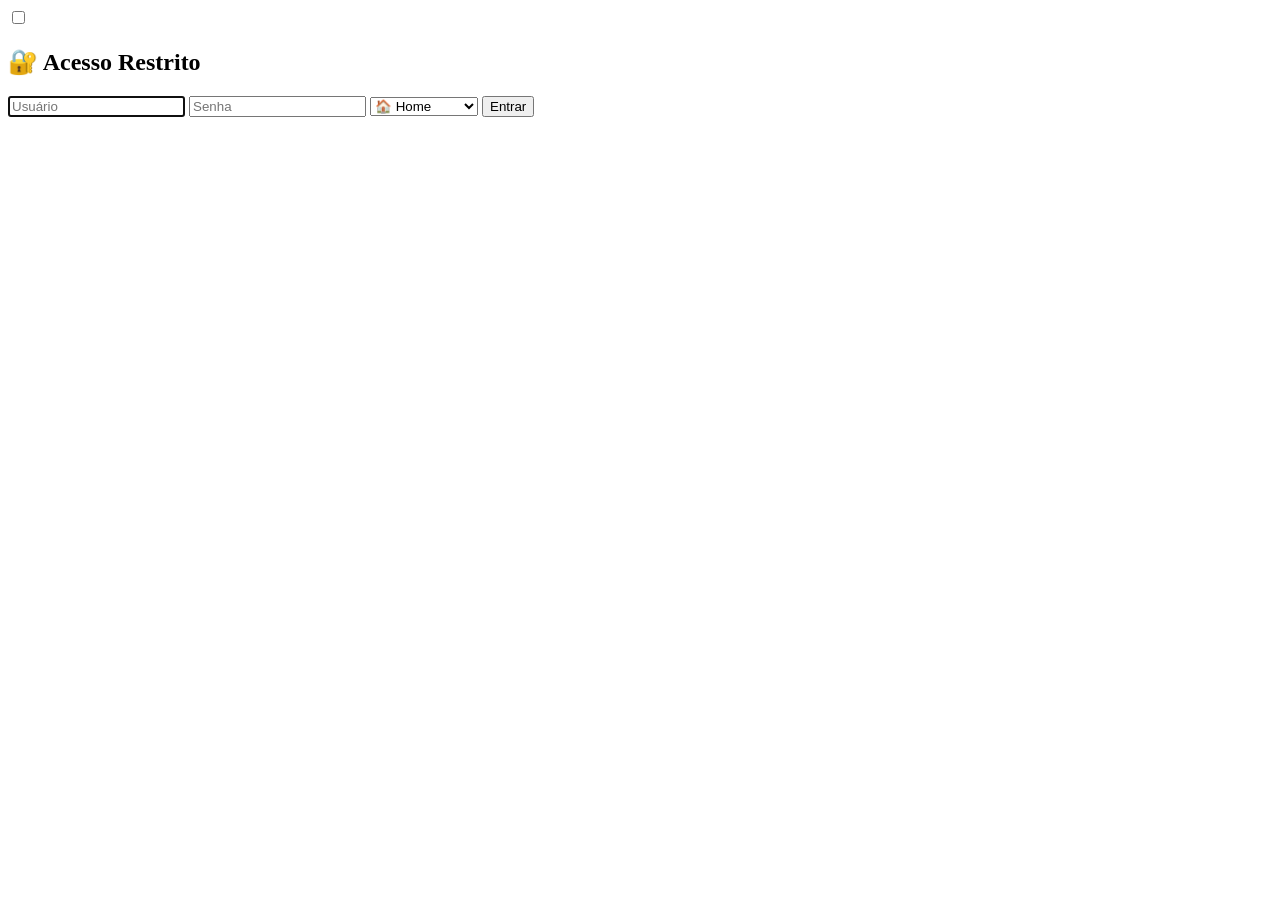
==== datajud.html @ a171477c "chore: update repository structure" ====
<!DOCTYPE html>
<html lang="pt-BR">
<head>
  <meta charset="UTF-8" />
  <meta name="viewport" content="width=device-width, initial-scale=1.0" />
  <title>Consulta de Processo</title>
  <link rel="stylesheet" href="styles.css" />
</head>
<body>
  <div class="theme-toggle-wrapper">
    <label class="theme-switch">
      <input type="checkbox" id="theme-toggle" />
      <span class="slider"></span>
    </label>
  </div>

  <div class="card">
    <h2 class="title">🔎 Consulta de Processo</h2>
    <input
      type="text"
      id="processo"
      placeholder="Digite o número do processo"
      required
    />
    <select id="tribunal">
      <option value="stj">⚖️ STJ</option>
      <option value="tjce">📃 TJCE</option>
      <option value="tjsp">📃 TJSP</option>
      <option value="trf1">⚖️ TRF1</option>
      <option value="trf2">⚖️ TRF2</option>
      <option value="trf3">⚖️ TRF3</option>
      <option value="trf4">⚖️ TRF4</option>
      <option value="trf5">⚖️ TRF5</option>
      <option value="trf6">⚖️ TRF6</option>
    </select>
    <button onclick="searchProcess()">Confirmar</button>
  </div>

  <div id="result-container"></div>

  <script src="env.js"></script>
  <script src="script.js"></script>
</body>
</html>
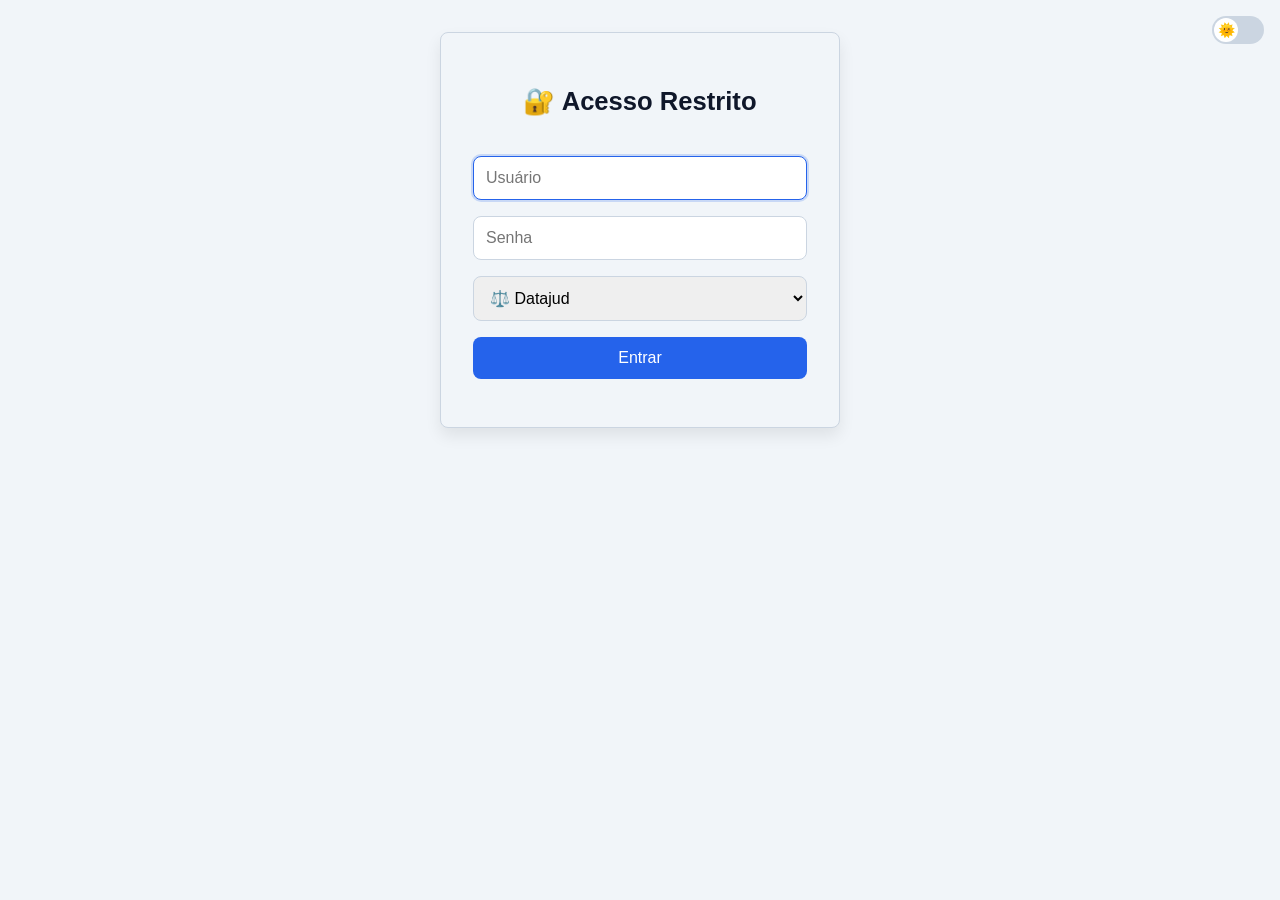
==== commit e3d1dfc1: "fix: selected STJ" ====
--- a/datajud.html
+++ b/datajud.html
@@ -19,11 +19,11 @@
     <input
       type="text"
       id="processo"
-      placeholder="Digite o número do processo"
+      placeholder="Digite o número único do processo (NUP)"
       required
     />
     <select id="tribunal">
-      <option value="stj">⚖️ STJ</option>
+      <option value="stj" selected>⚖️ STJ</option>
       <option value="tjce">📃 TJCE</option>
       <option value="tjsp">📃 TJSP</option>
       <option value="trf1">⚖️ TRF1</option>
--- a/styles.css
+++ b/styles.css
@@ -0,0 +1,308 @@
+:root {
+  --bg-light: #f1f5f9;
+  --bg-dark: #0f172a;
+  --text-light: #0f172a;
+  --text-dark: #f1f5f9;
+  --accent: #2563eb;
+  --accent-hover: #1d4ed8;
+  --border: #cbd5e1;
+  --radius: 0.5rem;
+  --font: 'Segoe UI', sans-serif;
+  --error: #dc2626;
+  --result-bg: #f5f5f5;
+  --result-btn-bg: #e0dcd2;
+  --result-btn-hover: #d4d0c6;
+  --result-btn-text: #4a4a4a;
+}
+
+* {
+  box-sizing: border-box;
+}
+
+body {
+  margin: 0;
+  font-family: var(--font);
+  display: flex;
+  flex-direction: column;
+  align-items: center;
+  padding: 2rem 1rem;
+  transition: background-color 0.4s ease, color 0.4s ease;
+}
+
+body.light {
+  background-color: var(--bg-light);
+  color: var(--text-light);
+}
+
+body.dark {
+  background-color: var(--bg-dark);
+  color: var(--text-dark);
+}
+
+.card {
+  background-color: var(--bg-light);
+  border: 1px solid var(--border);
+  border-radius: var(--radius);
+  padding: 2rem;
+  box-shadow: 0 8px 16px rgba(0,0,0,0.08);
+  width: 100%;
+  max-width: 400px;
+  text-align: center;
+  margin-bottom: 2rem;
+}
+
+body.dark .card {
+  background-color: #1e293b;
+  color: var(--text-dark);
+}
+
+.result-card {
+  background-color: var(--result-bg);
+  border: 1px solid var(--border);
+  border-radius: var(--radius);
+  padding: 2rem;
+  box-shadow: 0 8px 16px rgba(0,0,0,0.08);
+  width: 100%;
+  max-width: 720px;
+  text-align: left;
+  margin: 0 auto 2rem auto;
+}
+
+.result-card h3 {
+  margin-top: 0;
+}
+
+.clear-btn {
+  display: inline-block;
+  margin-bottom: 1rem;
+  background-color: var(--result-btn-bg);
+  border: none;
+  padding: 0.4rem 0.8rem;
+  border-radius: 4px;
+  cursor: pointer;
+  font-weight: bold;
+  color: var(--result-btn-text);
+}
+
+.clear-btn:hover {
+  background-color: var(--result-btn-hover);
+}
+
+input, select, button {
+  width: 100%;
+  padding: 0.75rem;
+  margin-top: 1rem;
+  border-radius: var(--radius);
+  font-size: 1rem;
+  border: 1px solid var(--border);
+  transition: border-color 0.3s, box-shadow 0.3s;
+}
+
+input:focus, select:focus {
+  outline: none;
+  border-color: var(--accent);
+  box-shadow: 0 0 0 2px rgba(37, 99, 235, 0.2);
+}
+
+button {
+  background-color: var(--accent);
+  color: white;
+  border: none;
+  cursor: pointer;
+  transition: background 0.3s, transform 0.2s;
+}
+
+button:hover {
+  background-color: var(--accent-hover);
+  transform: scale(1.02);
+}
+
+.title {
+  font-size: 1.6rem;
+  margin-bottom: 1.5rem;
+}
+
+.error {
+  color: var(--error);
+  margin-top: 1rem;
+  font-size: 0.9rem;
+}
+
+/* Tema toggle estilo shadcn */
+.theme-toggle-wrapper {
+  position: fixed;
+  top: 1rem;
+  right: 1rem;
+  z-index: 100;
+}
+
+.theme-switch {
+  position: relative;
+  display: inline-block;
+  width: 52px;
+  height: 28px;
+}
+
+.theme-switch input {
+  opacity: 0;
+  width: 0;
+  height: 0;
+}
+
+.slider {
+  position: absolute;
+  cursor: pointer;
+  top: 0;
+  left: 0;
+  right: 0;
+  bottom: 0;
+  background-color: var(--border);
+  transition: background-color 0.4s;
+  border-radius: 34px;
+}
+
+.slider:before {
+  position: absolute;
+  content: "🌞";
+  height: 24px;
+  width: 24px;
+  left: 2px;
+  bottom: 2px;
+  background-color: white;
+  border-radius: 50%;
+  transition: transform 0.4s, content 0.4s;
+  font-size: 14px;
+  display: flex;
+  align-items: center;
+  justify-content: center;
+}
+
+input:checked + .slider {
+  background-color: var(--accent);
+}
+
+input:checked + .slider:before {
+  transform: translateX(24px);
+  content: "🌙";
+}
+
+.fade-in {
+  animation: fadeIn 0.6s ease;
+}
+
+@keyframes fadeIn {
+  from { opacity: 0; transform: translateY(20px); }
+  to { opacity: 1; transform: translateY(0); }
+}
+
+@media (max-width: 480px) {
+  .card, .result-card {
+    padding: 1.5rem;
+  }
+
+  .title {
+    font-size: 1.4rem;
+  }
+
+  button {
+    font-size: 0.95rem;
+  }
+}
+
+body.dark .result-card {
+  background-color: #1e293b; /* fundo escuro */
+  color: var(--text-dark);   /* texto claro */
+}
+
+body.dark .result-card strong {
+  color: var(--text-dark);   /* força o texto em <strong> a ser visível */
+}
+
+.info-highlight {
+  display: flex;
+  align-items: center;
+  gap: 0.75rem;
+  padding: 1rem 1.25rem;
+  border-radius: var(--radius);
+  background-color: rgba(37, 99, 235, 0.08);
+  border: 1px solid rgba(37, 99, 235, 0.15);
+  color: inherit;
+  margin: 1rem 0;
+  font-weight: 500;
+  box-shadow: 0 2px 6px rgba(0,0,0,0.04);
+  transition: background-color 0.3s ease, border-color 0.3s ease;
+}
+
+.info-icon {
+  font-size: 1.4rem;
+  line-height: 1;
+}
+
+.info-content {
+  flex: 1;
+}
+
+/* Tema escuro */
+body.dark .info-highlight {
+  background-color: rgba(255, 255, 255, 0.05);
+  border-color: rgba(255, 255, 255, 0.12);
+}
+
+body.dark .info-icon {
+  color: var(--accent);
+}
+
+.invisible-text {
+  color: rgba(37, 99, 235, 0.08); /* mesma cor do fundo claro */
+  user-select: text; /* garante que ainda possa ser copiado */
+  transition: color 0.3s ease;
+}
+
+/* tema escuro */
+body.dark .invisible-text {
+  color: #1e293b; /* mesma cor do fundo escuro */
+}
+
+/* ao selecionar o texto, revela */
+.invisible-text::selection {
+  color: var(--accent);
+  background-color: rgba(255,255,255,0.2);
+}
+
+/* Invisibiliza, mas mantém o texto selecionável e no fluxo */
+.invisible-code {
+  color: transparent;                  /* texto invisível */
+  -webkit-text-fill-color: transparent;/* Safari */
+  transition: color .16s ease;         /* transição suave ao revelar */
+  cursor: text;                        /* cursor de texto ao passar por cima */
+  white-space: nowrap;                 /* evita quebra no código curto */
+  outline: none;
+}
+
+/* Revela quando o usuário passa o mouse sobre o próprio código,
+   quando foca via teclado, ou quando passa o mouse sobre o card pai */
+.invisible-code:hover,
+.invisible-code:focus,
+.info-highlight:hover .invisible-code {
+  color: var(--accent);                /* cor visível ao passar o mouse */
+  -webkit-text-fill-color: initial;
+}
+
+/* Leve destaque quando o usuário seleciona/copiar (visível durante seleção) */
+.invisible-code::selection {
+  color: var(--accent);
+  background-color: rgba(37, 99, 235, 0.12);
+}
+
+/* Ajuste para modo escuro: usa uma variação do accent se quiser */
+body.dark .invisible-code:hover,
+body.dark .invisible-code:focus,
+body.dark .info-highlight:hover .invisible-code {
+  color: var(--accent-hover);
+}
+
+/* Foco por teclado — para acessibilidade visual */
+.invisible-code:focus {
+  box-shadow: 0 0 0 3px rgba(37,99,235,0.12);
+  border-radius: 4px;
+}
